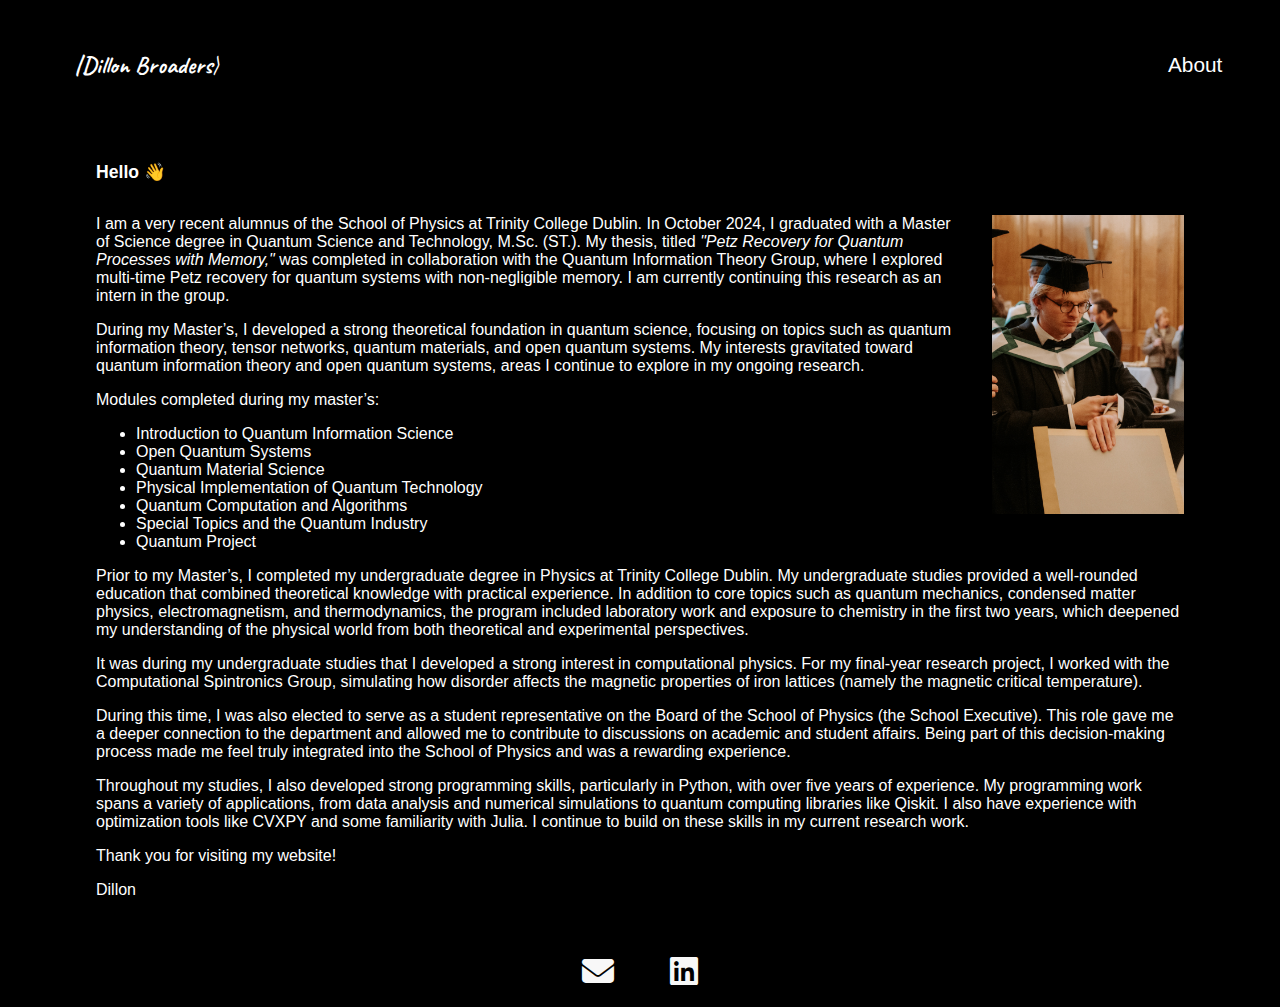
==== about.html @ 45ac9435 "updated spacing" ====
<!DOCTYPE html>
<html lang="en">
  <head>
    <meta charset="UTF-8">
    <meta name="viewport" content="width=device-width, initial-scale=1.0, maximum-scale=1.0">
    <meta http-equiv="X-UA-Compatible" content="IE=edge">
    <title>Dillon Broaders</title>
    <link rel="stylesheet" href="styles.css">
    <link href="https://fonts.googleapis.com/css2?family=Caveat:wght@700&display=swap" rel="stylesheet">
    <link rel="stylesheet" href="https://cdnjs.cloudflare.com/ajax/libs/font-awesome/6.4.0/css/all.min.css">
    <link rel="icon" href="favicon.ico" type="image/x-icon">
  </head>
  
  <body>
    <div class="header">
      <h1><a href="index.html" class="logo-link">&#124;Dillon Broaders&#x27E9;</a></h1>
      <button class="hamburger" aria-label="Toggle menu">&#9776;</button>
      <nav class="nav-links">
        <button class="close-menu">&times;</button> 
        <a href="about.html" class="about-link">About</a>
      </nav>
    </div>
    
    <section class="about-container">
        <h2>Hello &#128075;</h2>
        <img src="me.png" class="profile-image" alt="Dillon Broaders">
        <p>
          I am a very recent alumnus of the School of Physics at Trinity College Dublin. 
          In October 2024, I graduated with a Master of Science degree in Quantum Science and Technology, M.Sc. (ST.). 
          My thesis, titled <em>"Petz Recovery for Quantum Processes with Memory,"</em> was completed in collaboration 
          with the Quantum Information Theory Group, where I explored multi-time Petz recovery for quantum systems 
          with non-negligible memory. I am currently continuing this research as an intern in the group.
      </p>
      <p>
          During my Master’s, I developed a strong theoretical foundation in quantum science, focusing on topics such as 
          quantum information theory, tensor networks, quantum materials, and open quantum systems. My interests gravitated 
          toward quantum information theory and open quantum systems, areas I continue to explore in my ongoing research.
      </p>
      <p>Modules completed during my master’s:</p>
      <ul>
          <li>Introduction to Quantum Information Science</li>
          <li>Open Quantum Systems</li>
          <li>Quantum Material Science</li>
          <li>Physical Implementation of Quantum Technology</li>
          <li>Quantum Computation and Algorithms</li>
           <li>Special Topics and the Quantum Industry</li>
          <li>Quantum Project</li>
      </ul>
      <p>
          Prior to my Master’s, I completed my undergraduate degree in Physics at Trinity College Dublin. My undergraduate studies 
          provided a well-rounded education that combined theoretical knowledge with practical experience. In addition to core topics 
          such as quantum mechanics, condensed matter physics, electromagnetism, and thermodynamics, the program included laboratory 
          work and exposure to chemistry in the first two years, which deepened my understanding of the physical world from both theoretical 
          and experimental perspectives.
      </p>
      <p>
          It was during my undergraduate studies that I developed a strong interest in computational physics. For my final-year research project, 
          I worked with the Computational Spintronics Group, simulating how disorder affects the magnetic properties of iron lattices 
          (namely the magnetic critical temperature).
      </p>
      <p>
          During this time, I was also elected to serve as a student representative on the Board of the School of Physics (the School Executive). 
          This role gave me a deeper connection to the department and allowed me to contribute to discussions on academic and student affairs. 
          Being part of this decision-making process made me feel truly integrated into the School of Physics and was a rewarding experience.
      </p>
      <p>
          Throughout my studies, I also developed strong programming skills, particularly in Python, with over five years of experience. My programming 
          work spans a variety of applications, from data analysis and numerical simulations to quantum computing libraries like Qiskit. I also have 
          experience with optimization tools like CVXPY and some familiarity with Julia. I continue to build on these skills in my current research work.
      </p>
      <p>Thank you for visiting my website!</p>
      <p>Dillon</p>
    </section>
    <script src="hamburger.js"></script> 
    <footer>
      <a href="mailto:broaderd@tcd.ie" title="Email" aria-label="Email">
        <i class="fas fa-envelope"></i> 
      </a>
      <a href="https://www.linkedin.com/in/dillon-broaders/" target="_blank" title="LinkedIn" aria-label="LinkedIn">
        <i class="fab fa-linkedin"></i> 
      </a>
    </footer>
  </body>
</html>
---- styles.css ----
html, body {
  height: 100%; 
  margin: 0;
  padding: 0;
}

body {
  background-color: black;
  color: white;
  font-family: Arial, sans-serif;
  overflow-x: hidden; 
  overflow-y: auto;   
  display: flex;
  flex-direction: column;
}

.header {
  display: flex;
  align-items: right;  
  justify-content: flex-start;  
  margin: 2vh 2vw;  
}

.nav-links {
  display: flex;
  position: static; 
  flex-direction: row;
  gap: 1rem;
  align-items: center;
  justify-content: center;
}

.hamburger, .close-menu, .header.active .hamburger{
  display: none;
}

h1 {
  font-family: 'Caveat', cursive;
  font-size: 1.5rem;  
  color: white;
  text-transform: none;
  padding: 1rem;
}

a.logo-link {
  color: white;
  text-decoration: none;
  font-size: 1.5rem;  
  margin-left: 2.5vw;
  margin-right: 73vw;
}
a.logo-link:hover {
  text-decoration: none;
}

a.about-link {
  color: white;
  text-decoration: none;
  font-size: 1.3rem;
}

a.about-link:hover,a:hover  {
  text-decoration: none;
  color: #4169E1;
}

.welcome-container{
  font-family: 'Roboto', sans-serif;
  margin-top: 10vh; 
  max-width: 40%;  
  margin: 0 auto;
  margin-bottom: 1vh; 
}

.welcome-container h2 {
  font-family: 'Roboto', sans-serif;
  font-size: 1.1rem;
  color: white;
  padding-top: 5vh;
}

#simulation-container {
  margin: 0;
  padding: 0;
  height: 20vh; 
  width: 100%; 
  display: block;
}

.about-container {
  font-family: 'Roboto', sans-serif;
  text-decoration: none;
  max-width: 85%; 
  margin: 0 auto;
  padding: 2rem;  
  padding-bottom: 2.5vh; 
  text-align: left; 
}

.about-container h2 {
  text-align: left;
  font-size: 1.1rem;
  margin-top: 0;
  margin-bottom: 2rem;
  padding-top: 0; 
}

.profile-image {
  float: right;
  margin-left: 2rem;
  margin-bottom: 2rem;
  width: 15vw;  
  height: auto;
  max-width: 100%;  
}

footer {
  width: 100%;
  padding: 1rem 0;
  text-align: center;
  color: white;
  background-color: black;
  z-index: 1000;
  margin-top: auto;
}

footer a {
  color: #f8f8f8;
  text-decoration: none;
  margin: 0 1.5rem;
  font-size: 2rem;
}

footer a:hover i {
  color: #4169E1;
}

footer a i.fas.fa-envelope,
footer a i.fab.fa-linkedin {
  color: inherit;
}

@media (max-width: 1000px) {
  .header {
    flex-direction: row;
    align-items: center;
    justify-content: space-between;
    position: relative; 
  }

  h1 {
    font-size: 2rem;
  }

  a.logo-link {
    margin-right: 1rem;
  }

  .profile-image {
    width: 30vw; 
    height: auto; 
    margin:0 auto;
    margin-bottom: 0.5rem;
    order: 1; 
    max-width: 100%; 
  }

  #simulation-container {
    margin: 0 auto;
    max-width: 70%; 
    padding: 1rem;
    height: 10vh; 
    display: block;
  }
  
  .welcome-container{
    max-width: 85%;  
  }

  .about-container {
    text-align: left; 
    display: flex;
    flex-direction: column; 
    align-items: left; 
    padding: 1rem; 
  }

  .hamburger {
    display: block;
    font-size: 2rem;
    background: none;
    border: none;
    color: white; 
    cursor: pointer;
    z-index: 1100;
  }

  .hamburger:hover, .close-menu:hover {
    color: #4169E1; 
  }

  .close-menu {
    font-size: 2rem;
    background: none;
    border: none;
    color: white;
    cursor: pointer;
    margin-left: auto;  
    margin-bottom: 1rem; 
    display: block;
  }

  .nav-links {
    display: none;  
    flex-direction: column;
    width: 100%; 
    text-align: center;
    position: absolute; 
    top: 3rem; 
    left: 0; 
    background-color: #333; 
    z-index: 1000; 
    padding: 0;
  }

  .nav-links a {
    font-size: 1.2rem;
    padding: 0.75rem 1rem; 
    color: white;
    text-decoration: none;
    border-bottom: 1px solid #444; 
  }

  .header.active .nav-links {
    display: flex;
  }

}
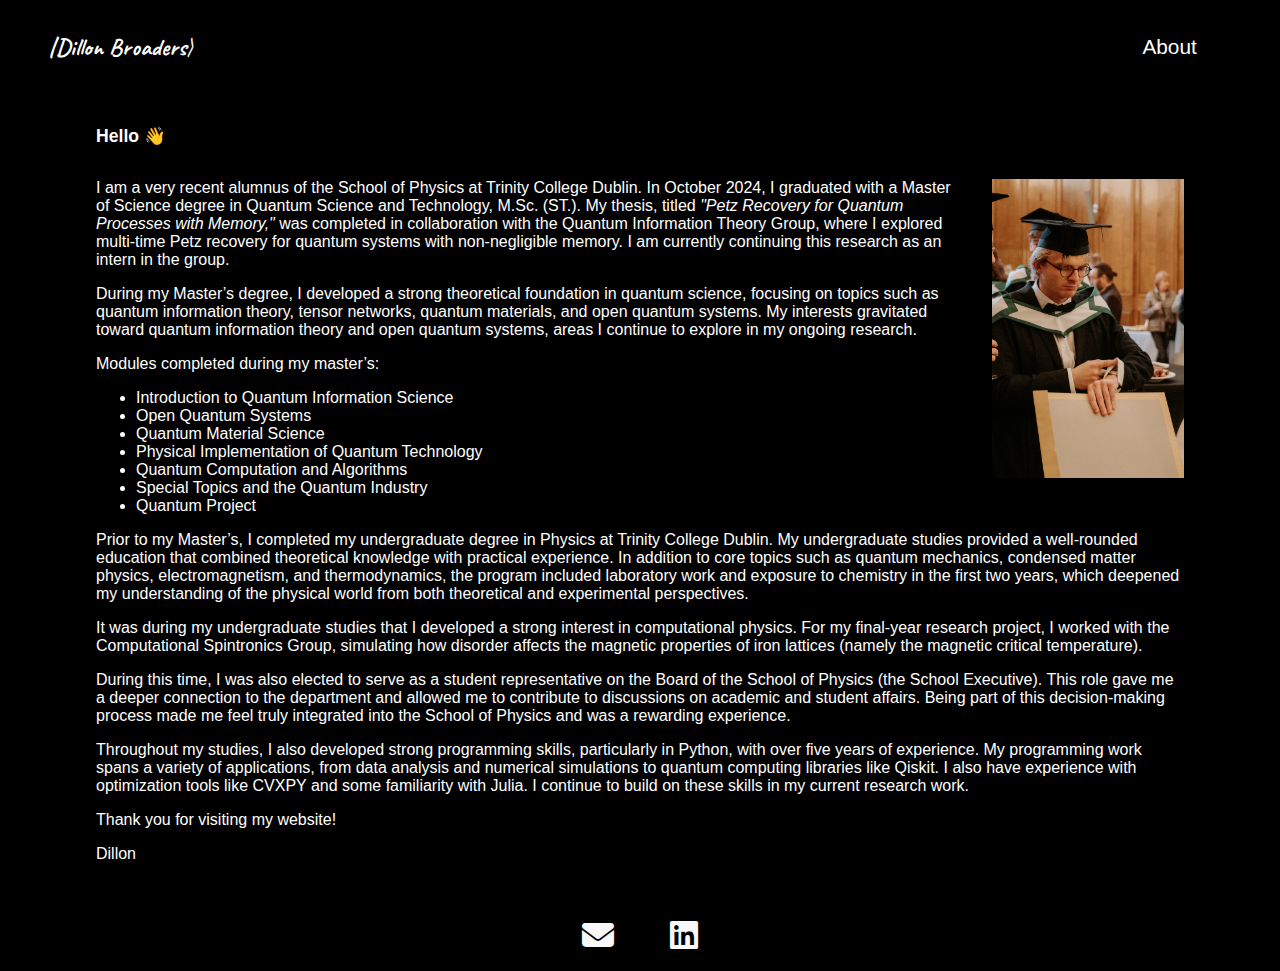
==== commit 471e9aad: "corrected spelling" ====
--- a/about.html
+++ b/about.html
@@ -32,7 +32,7 @@
           with non-negligible memory. I am currently continuing this research as an intern in the group.
       </p>
       <p>
-          During my Master’s, I developed a strong theoretical foundation in quantum science, focusing on topics such as 
+          During my Master’s degree, I developed a strong theoretical foundation in quantum science, focusing on topics such as 
           quantum information theory, tensor networks, quantum materials, and open quantum systems. My interests gravitated 
           toward quantum information theory and open quantum systems, areas I continue to explore in my ongoing research.
       </p>
--- a/styles.css
+++ b/styles.css
@@ -18,7 +18,6 @@
   display: flex;
   align-items: right;  
   justify-content: flex-start;  
-  margin: 2vh 2vw;  
 }
 
 .nav-links {
@@ -67,7 +66,7 @@
 .welcome-container{
   font-family: 'Roboto', sans-serif;
   margin-top: 10vh; 
-  max-width: 40%;  
+  max-width: 85%;  
   margin: 0 auto;
   margin-bottom: 1vh; 
 }
@@ -167,7 +166,7 @@
 
   #simulation-container {
     margin: 0 auto;
-    max-width: 70%; 
+    max-width: 85%; 
     padding: 1rem;
     height: 10vh; 
     display: block;
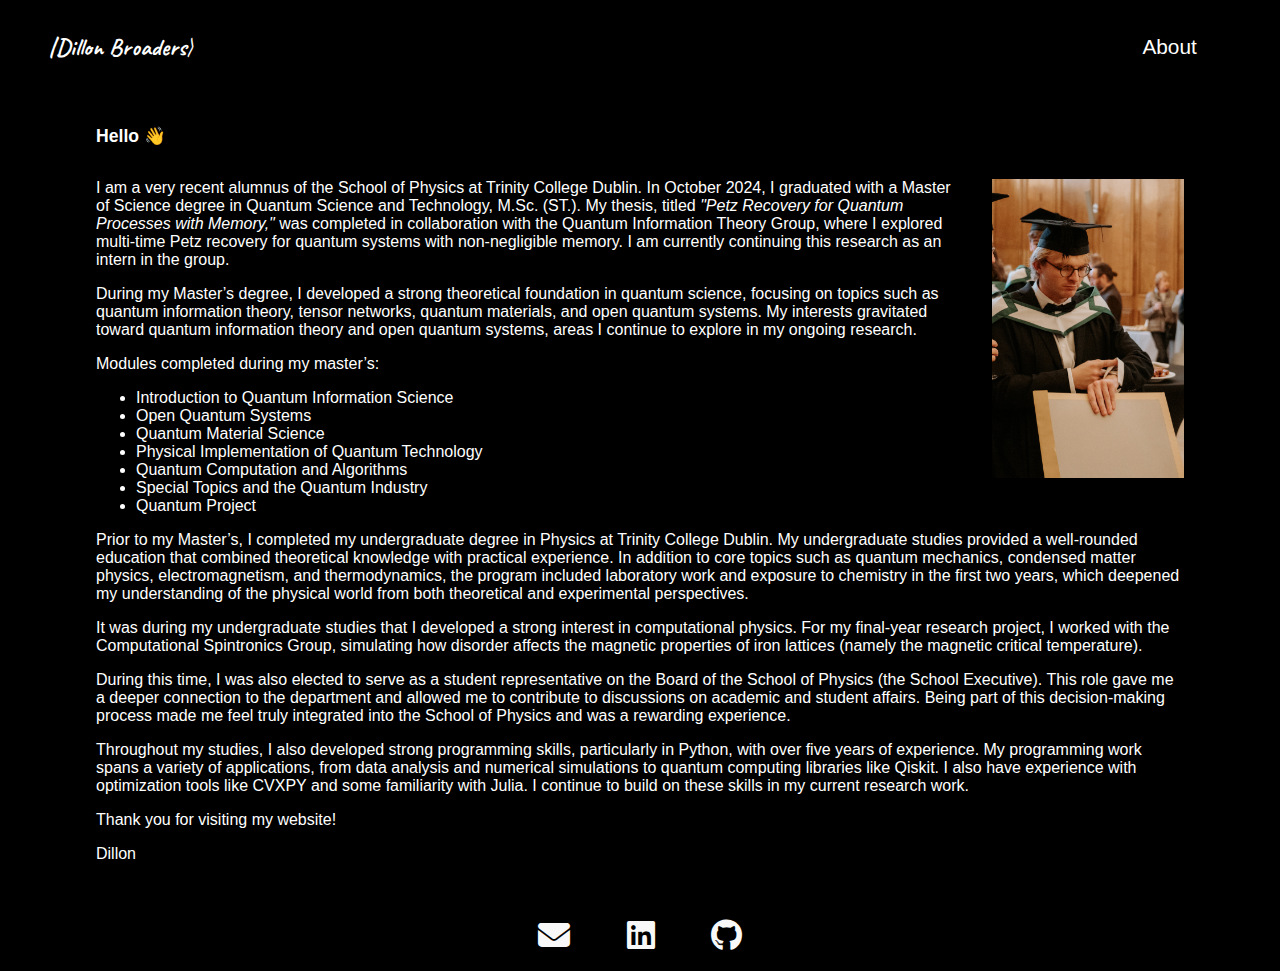
==== commit c84a8da7: "update" ====
--- a/about.html
+++ b/about.html
@@ -79,6 +79,9 @@
       <a href="https://www.linkedin.com/in/dillon-broaders/" target="_blank" title="LinkedIn" aria-label="LinkedIn">
         <i class="fab fa-linkedin"></i> 
       </a>
+      <a href="https://github.com/dillon-broaders" target="_blank" title="GitHub" aria-label="GitHub">
+        <i class="fab fa-github"></i> 
+      </a>
     </footer>
   </body>
 </html>
--- a/styles.css
+++ b/styles.css
@@ -65,8 +65,8 @@
 
 .welcome-container{
   font-family: 'Roboto', sans-serif;
-  margin-top: 10vh; 
-  max-width: 85%;  
+  margin-top: 15vh; 
+  max-width: 50%;  
   margin: 0 auto;
   margin-bottom: 1vh; 
 }
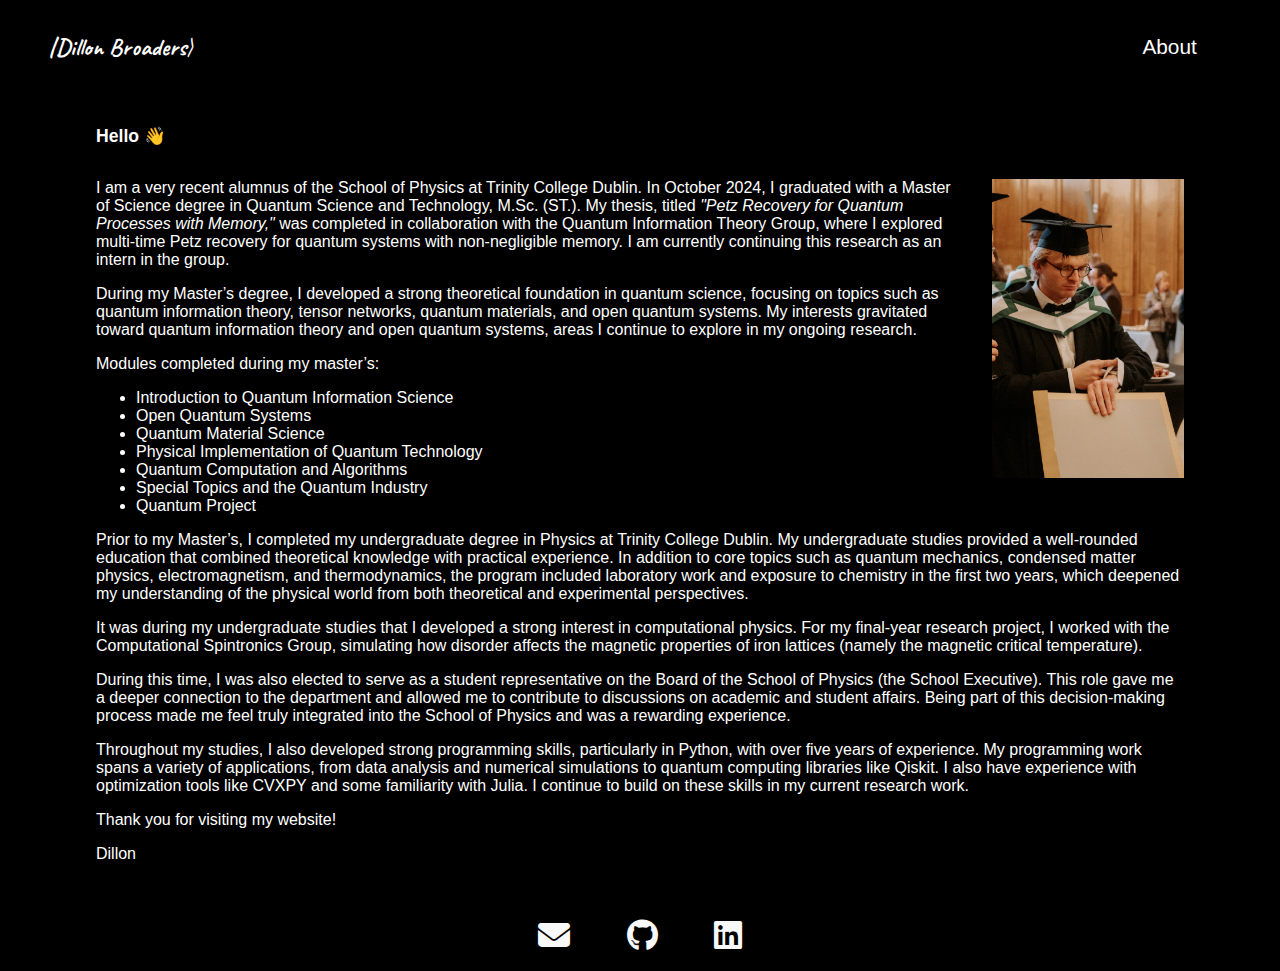
==== commit 253acd71: "swapped order in footer" ====
--- a/about.html
+++ b/about.html
@@ -76,11 +76,11 @@
       <a href="mailto:broaderd@tcd.ie" title="Email" aria-label="Email">
         <i class="fas fa-envelope"></i> 
       </a>
+      <a href="https://github.com/dillon-broaders" target="_blank" title="GitHub" aria-label="GitHub">
+        <i class="fab fa-github"></i> 
+      </a>
       <a href="https://www.linkedin.com/in/dillon-broaders/" target="_blank" title="LinkedIn" aria-label="LinkedIn">
         <i class="fab fa-linkedin"></i> 
-      </a>
-      <a href="https://github.com/dillon-broaders" target="_blank" title="GitHub" aria-label="GitHub">
-        <i class="fab fa-github"></i> 
       </a>
     </footer>
   </body>
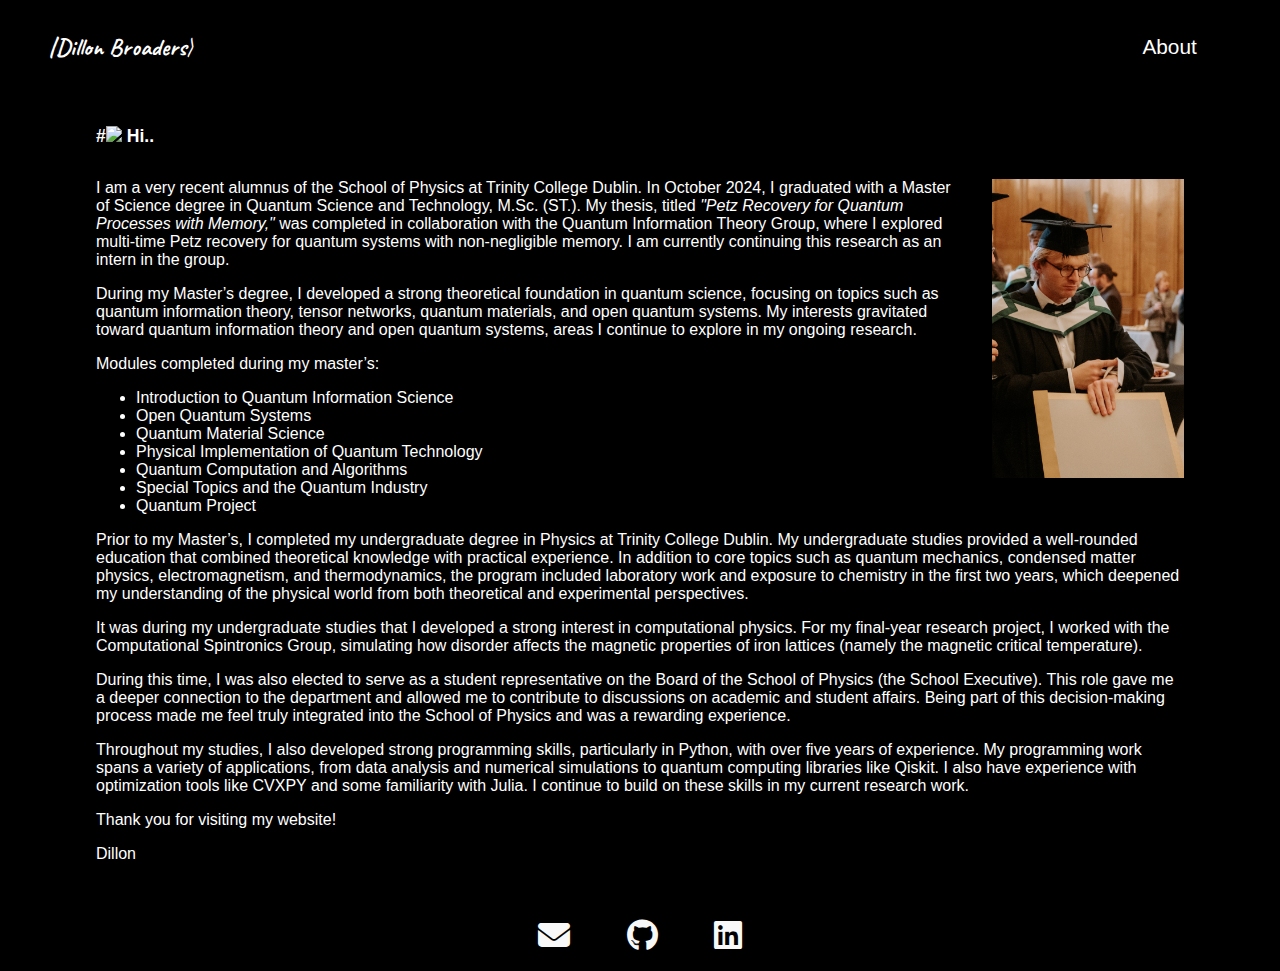
==== commit a8cb7141: "Update about.html" ====
--- a/about.html
+++ b/about.html
@@ -22,7 +22,7 @@
     </div>
     
     <section class="about-container">
-        <h2>Hello &#128075;</h2>
+        <h2> #<img src="https://media.giphy.com/media/hvRJCLFzcasrR4ia7z/giphy.gif" width="40px"> Hi..</h2>
         <img src="me.png" class="profile-image" alt="Dillon Broaders">
         <p>
           I am a very recent alumnus of the School of Physics at Trinity College Dublin. 
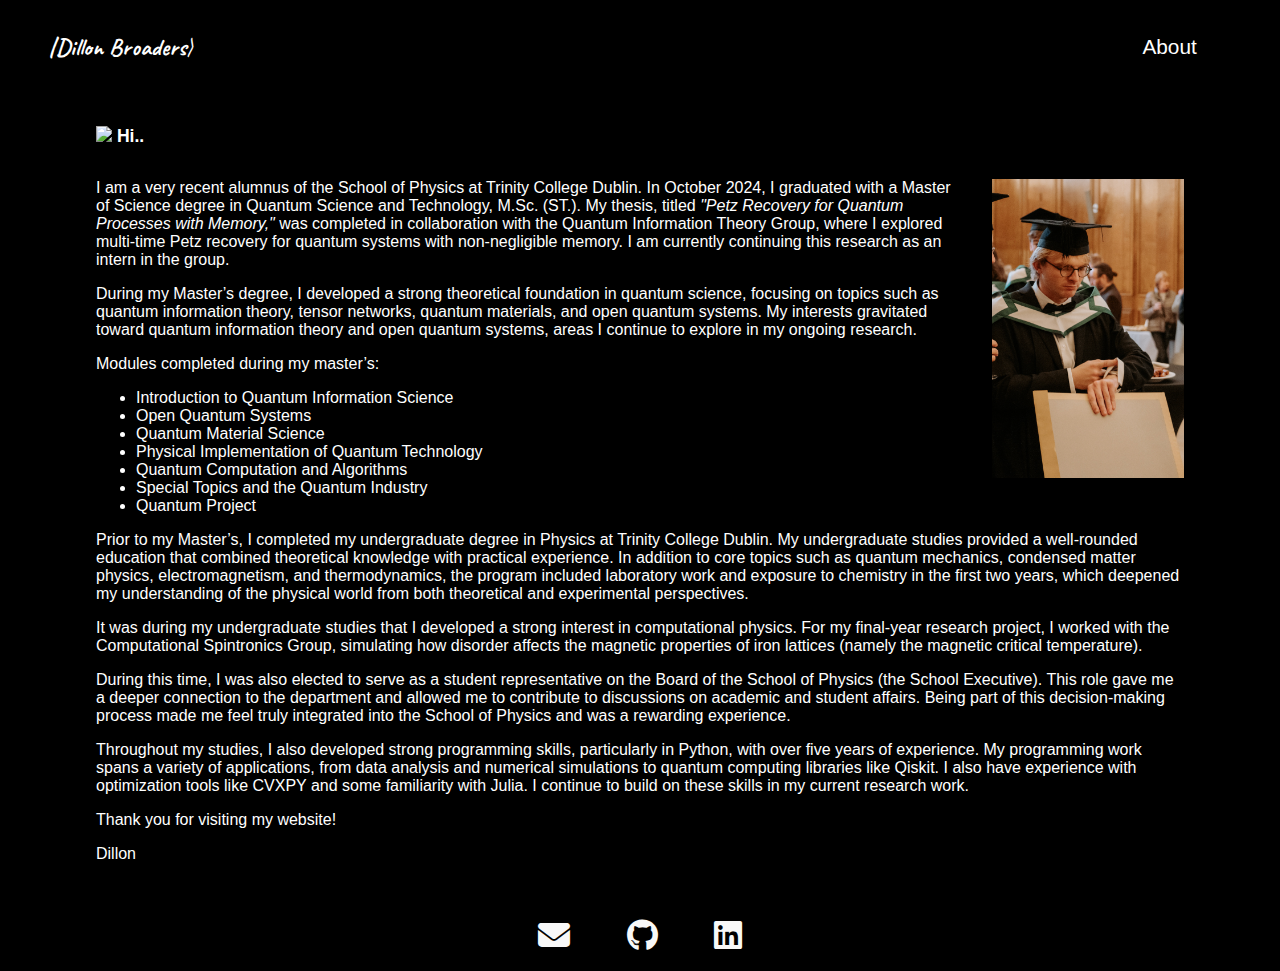
==== commit f88c5c6f: "Update about.html" ====
--- a/about.html
+++ b/about.html
@@ -22,7 +22,7 @@
     </div>
     
     <section class="about-container">
-        <h2> #<img src="https://media.giphy.com/media/hvRJCLFzcasrR4ia7z/giphy.gif" width="40px"> Hi..</h2>
+        <h2> <img src="https://media.giphy.com/media/hvRJCLFzcasrR4ia7z/giphy.gif" width="40px"> Hi..</h2>
         <img src="me.png" class="profile-image" alt="Dillon Broaders">
         <p>
           I am a very recent alumnus of the School of Physics at Trinity College Dublin. 
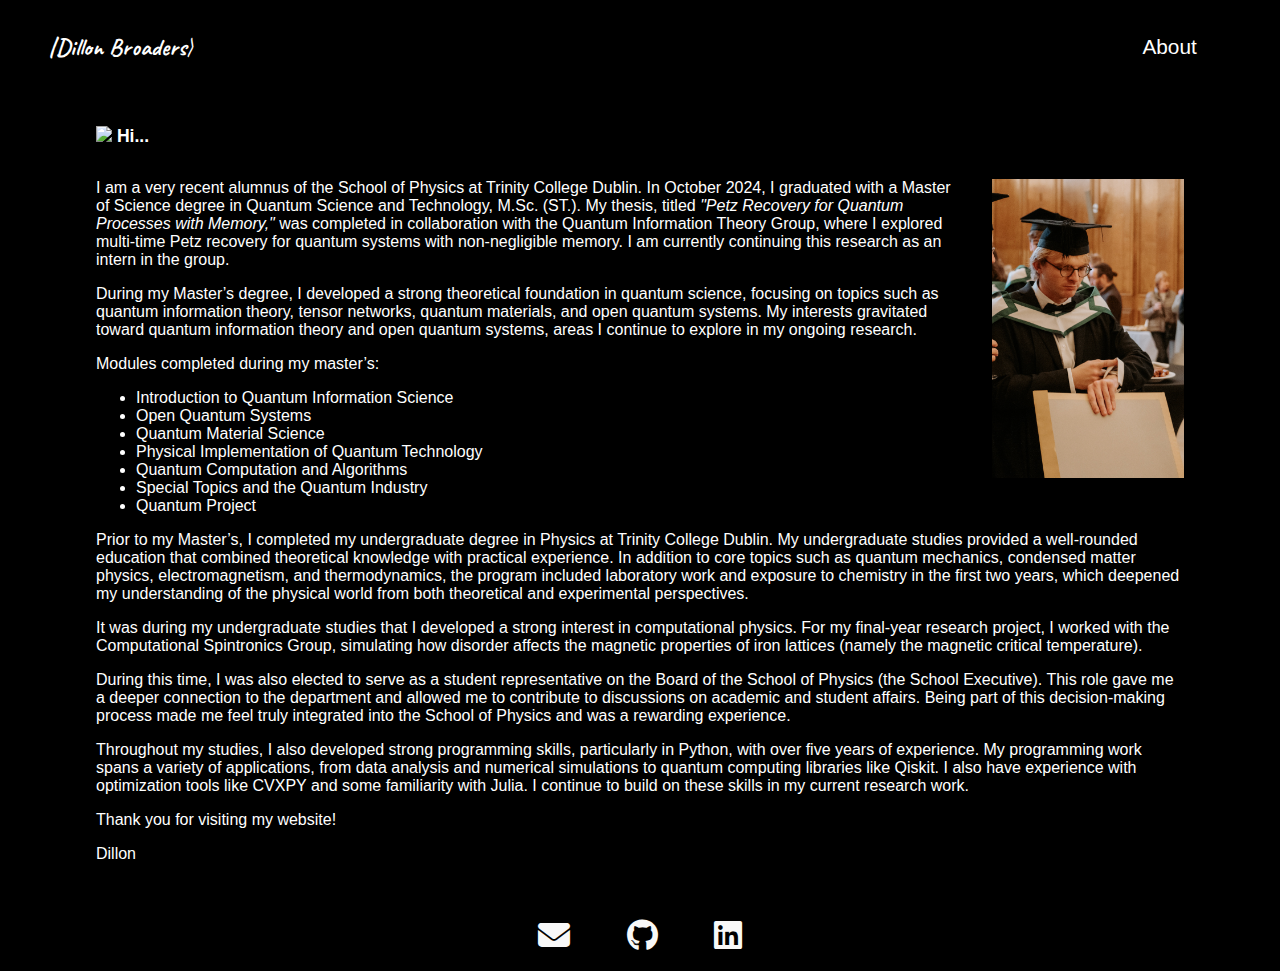
==== commit 06b5cd8d: "Update about.html" ====
--- a/about.html
+++ b/about.html
@@ -22,7 +22,7 @@
     </div>
     
     <section class="about-container">
-        <h2> <img src="https://media.giphy.com/media/hvRJCLFzcasrR4ia7z/giphy.gif" width="40px"> Hi..</h2>
+        <h2> <img src="https://media.giphy.com/media/hvRJCLFzcasrR4ia7z/giphy.gif" width="20px"> Hi...</h2>
         <img src="me.png" class="profile-image" alt="Dillon Broaders">
         <p>
           I am a very recent alumnus of the School of Physics at Trinity College Dublin. 
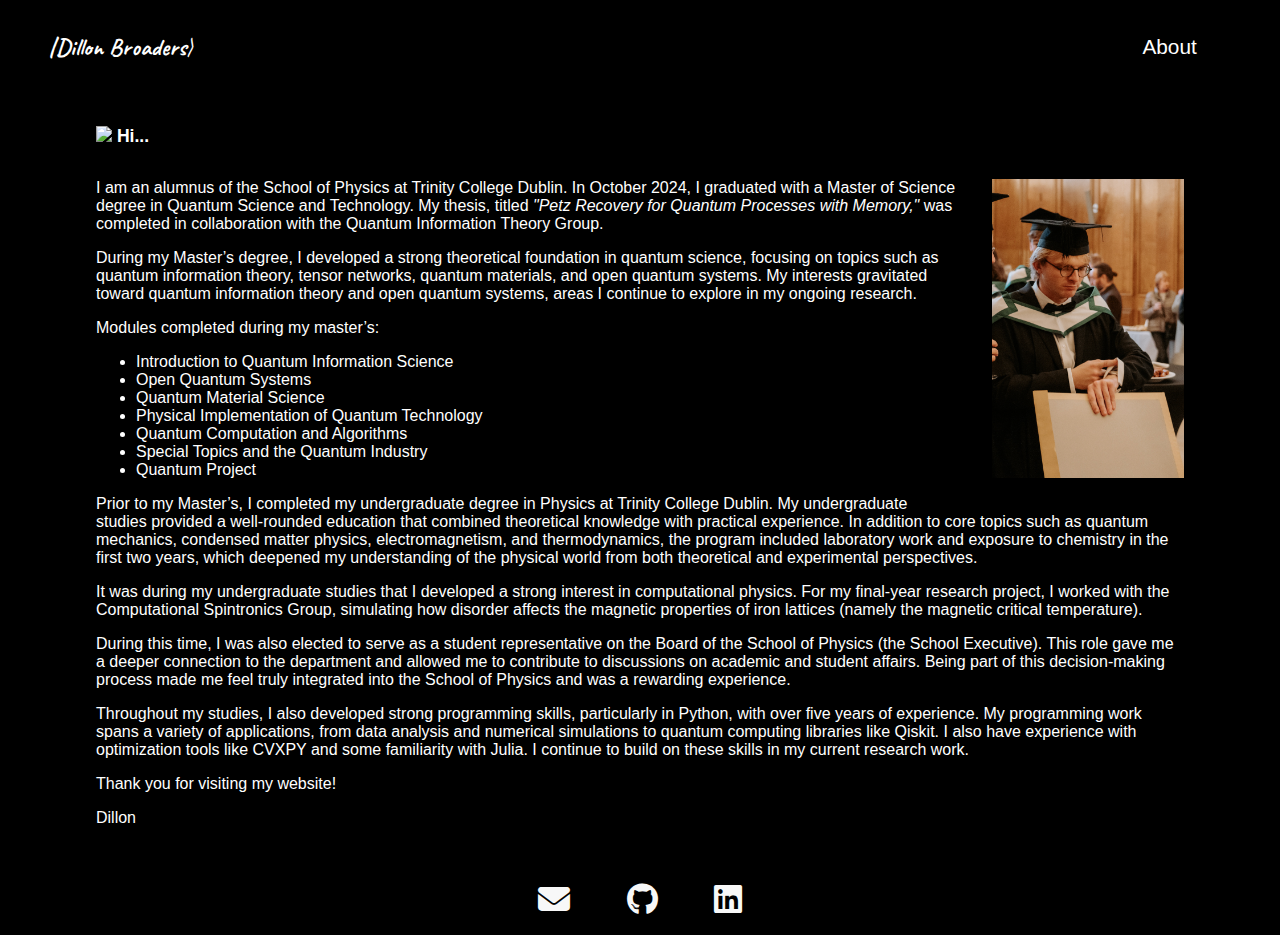
==== commit ac5bea39: "Update about.html" ====
--- a/about.html
+++ b/about.html
@@ -25,11 +25,10 @@
         <h2> <img src="https://media.giphy.com/media/hvRJCLFzcasrR4ia7z/giphy.gif" width="20px"> Hi...</h2>
         <img src="me.png" class="profile-image" alt="Dillon Broaders">
         <p>
-          I am a very recent alumnus of the School of Physics at Trinity College Dublin. 
-          In October 2024, I graduated with a Master of Science degree in Quantum Science and Technology, M.Sc. (ST.). 
+          I am an alumnus of the School of Physics at Trinity College Dublin. 
+          In October 2024, I graduated with a Master of Science degree in Quantum Science and Technology.
           My thesis, titled <em>"Petz Recovery for Quantum Processes with Memory,"</em> was completed in collaboration 
-          with the Quantum Information Theory Group, where I explored multi-time Petz recovery for quantum systems 
-          with non-negligible memory. I am currently continuing this research as an intern in the group.
+          with the Quantum Information Theory Group.
       </p>
       <p>
           During my Master’s degree, I developed a strong theoretical foundation in quantum science, focusing on topics such as 
